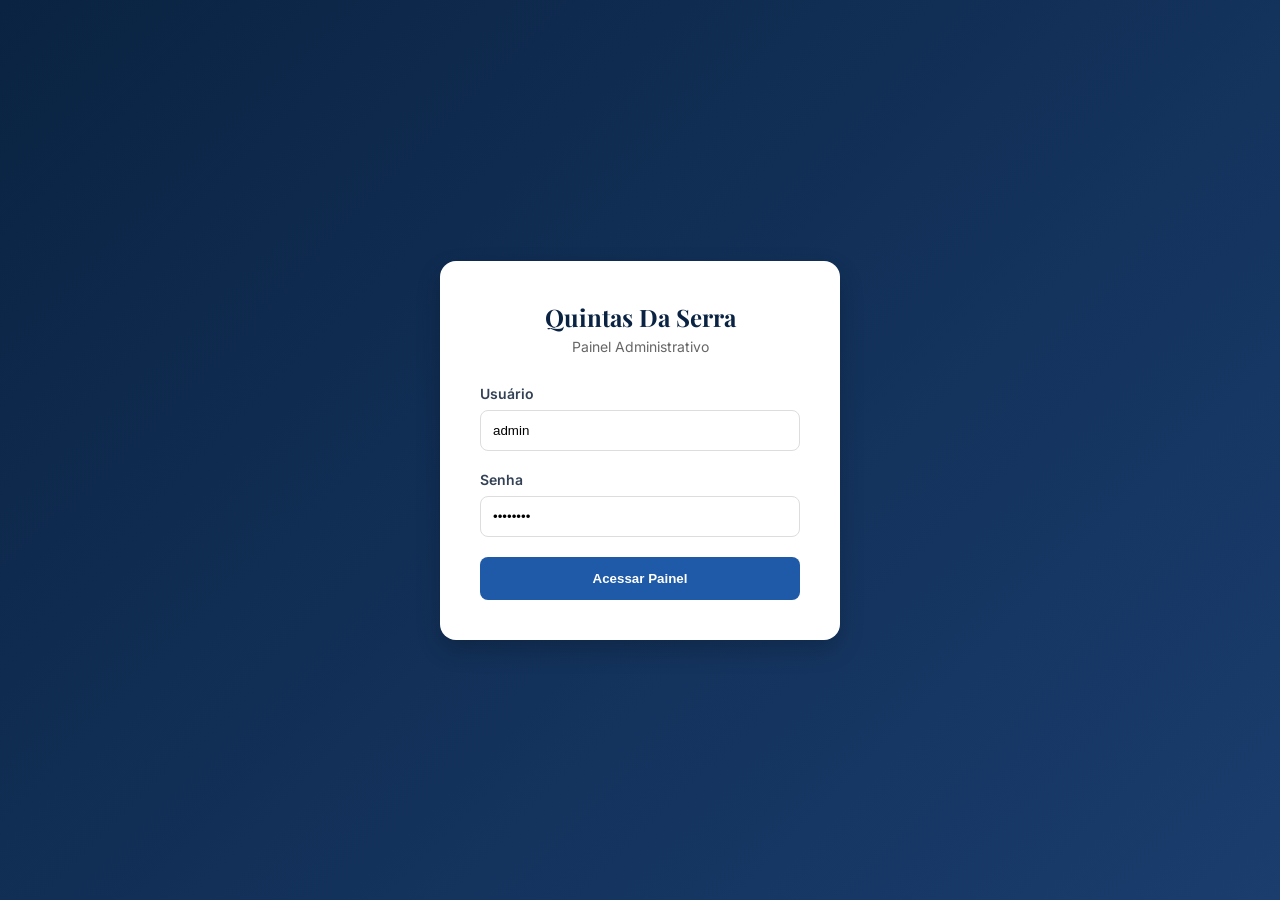
==== admin.html @ 4c4d6598 "Initial commit — Quintas Da Serra Website" ====
<!DOCTYPE html>
<html lang="pt-BR">
<head>
  <meta charset="UTF-8">
  <meta name="viewport" content="width=device-width, initial-scale=1.0">
  <title>Admin - Quintas Da Serra Macaé-RJ</title>
  <link rel="stylesheet" href="css/admin.css">
  <link href="https://fonts.googleapis.com/css2?family=Playfair+Display:wght@700&family=Inter:wght@400;500;600;700&display=swap" rel="stylesheet">
</head>
<body>

  <!-- LOGIN SECTION -->
  <section class="login-page" id="login-section">
    <div class="login-card">
      <div class="login-header">
        <div class="login-logo">Quintas Da Serra</div>
        <p style="color: #666; font-size: 14px; margin-top: 5px;">Painel Administrativo</p>
      </div>
      <form class="login-form" id="login-form">
        <div class="form-group">
          <label for="username">Usuário</label>
          <input type="text" id="username" required value="admin">
        </div>
        <div class="form-group">
          <label for="password">Senha</label>
          <input type="password" id="password" required value="admin123">
        </div>
        <button type="submit" class="login-btn">Acessar Painel</button>
      </form>
    </div>
  </section>

  <!-- DASHBOARD LAYOUT -->
  <div class="admin-layout" id="admin-layout">
    
    <!-- SIDEBAR -->
    <aside class="sidebar">
      <div class="sidebar-header">
        <div style="font-family: 'Playfair Display', serif; font-size: 20px;">Quintas Serra</div>
      </div>
      <nav class="sidebar-nav">
        <div class="nav-item active" data-view="dashboard">Dashboard</div>
        <div class="nav-item" data-view="properties">Imóveis</div>
        <div class="nav-item" data-view="settings">Configurar Site</div>
        <a href="index.html" class="nav-item">Visualizar Site</a>
      </nav>
      <div style="padding: 20px; border-top: 1px solid rgba(255,255,255,0.1);">
        <button id="logout-btn" style="background: none; border: none; color: rgba(255,255,255,0.6); cursor: pointer; font-size: 14px;">Sair do Sistema</button>
      </div>
    </aside>

    <!-- CONTENT -->
    <main class="main-content">
      <header class="main-header">
        <h2 id="view-title">Bem-vindo, Administrador</h2>
        <div style="font-size: 14px; color: var(--admin-text-light);">Logado em: Macaé-RJ</div>
      </header>

      <div class="view-container">
        
        <!-- DASHBOARD VIEW -->
        <div id="view-dashboard">
          <div class="stats-grid">
            <div class="stat-card">
              <div class="stat-label">Total de Imóveis</div>
              <div class="stat-value" id="stat-total">0</div>
            </div>
            <div class="stat-card">
              <div class="stat-label">Ativos no Site</div>
              <div class="stat-value" id="stat-active">0</div>
            </div>
            <div class="stat-card">
              <div class="stat-label">Lotes/Terrenos</div>
              <div class="stat-value" id="stat-lotes">0</div>
            </div>
            <div class="stat-card">
              <div class="stat-label">Casas Pronto</div>
              <div class="stat-value" id="stat-casas">0</div>
            </div>
          </div>
          
          <div class="content-card">
            <div class="card-header">
              <h3>Ações Rápidas</h3>
            </div>
            <div style="padding: 30px; display: flex; gap: 20px;">
              <button class="btn-save" id="add-prop-btn" style="background: var(--admin-primary);">+ Novo Imóvel</button>
              <button class="btn-save" onclick="document.querySelector('[data-view=settings]').click()" style="background: var(--admin-secondary);">Editar Cabeçalho</button>
              <button class="btn-save" onclick="DataManager.reset(); location.reload();" style="background: #666;">Resetar para Padrão</button>
            </div>
          </div>
        </div>

        <!-- PROPERTIES VIEW -->
        <div id="view-properties" style="display: none;">
          <div class="content-card">
            <div class="card-header">
              <h3>Lista de Imóveis</h3>
              <button class="btn-save" style="padding: 8px 15px; font-size: 13px;" id="add-prop-btn-2">+ Adicionar</button>
            </div>
            <div class="table-wrap">
              <table>
                <thead>
                  <tr>
                    <th>Imóvel / Localização</th>
                    <th>Tipo</th>
                    <th>Preço</th>
                    <th>Status</th>
                    <th>Ações</th>
                  </tr>
                </thead>
                <tbody id="prop-table-body">
                  <!-- JS Render -->
                </tbody>
              </table>
            </div>
          </div>
        </div>

        <!-- SETTINGS VIEW -->
        <div id="view-settings" style="display: none;">
          <form class="content-card" id="settings-form" style="padding: 30px;">
            <div class="settings-section">
              <h3>Conteúdo Principal (Landing Page)</h3>
              <div class="modal-grid">
                <div class="form-group">
                  <label class="form-label">Título Hero</label>
                  <input type="text" id="s-hero-title" class="form-input">
                </div>
                <div class="form-group">
                  <label class="form-label">Texto do Botão Hero</label>
                  <input type="text" id="s-hero-btn" class="form-input">
                </div>
                <div class="form-group full-width">
                  <label class="form-label">Subtítulo Hero</label>
                  <textarea id="s-hero-subtitle" class="form-input form-textarea" style="height: 60px;"></textarea>
                </div>
                <div class="form-group">
                  <label class="form-label">Título "Sobre"</label>
                  <input type="text" id="s-about-title" class="form-input">
                </div>
                <div class="form-group full-width">
                  <label class="form-label">Texto Principal "Sobre"</label>
                  <textarea id="s-about-text" class="form-input form-textarea"></textarea>
                </div>
                <div class="form-group full-width">
                  <label class="form-label">Frase de Missão (Destaque)</label>
                  <textarea id="s-mission" class="form-input form-textarea" style="height: 60px;"></textarea>
                </div>
              </div>
            </div>

            <div class="settings-section">
              <h3>Contatos e Redes Sociais</h3>
              <div class="modal-grid">
                <div class="form-group">
                  <label class="form-label">WhatsApp (Apenas números com DDD)</label>
                  <input type="text" id="s-whatsapp" class="form-input" placeholder="Ex: 5522999999999">
                </div>
                <div class="form-group">
                  <label class="form-label">Telefone de Exibição</label>
                  <input type="text" id="s-phone" class="form-input">
                </div>
                <div class="form-group">
                  <label class="form-label">E-mail de Contato</label>
                  <input type="email" id="s-email" class="form-input">
                </div>
                <div class="form-group">
                  <label class="form-label">Endereço Físico</label>
                  <input type="text" id="s-address" class="form-input">
                </div>
                <div class="form-group full-width">
                  <label class="form-label">Texto Rodapé (Footer)</label>
                  <input type="text" id="s-footer" class="form-input">
                </div>
              </div>
            </div>
            
            <button type="submit" class="btn-save">Salvar Todas as Alterações</button>
          </form>
        </div>

      </div>
    </main>
  </div>

  <!-- ADMIN PROPERTY MODAL -->
  <div class="admin-modal" id="prop-modal">
    <div class="modal-box">
      <h2 id="modal-title-admin" style="margin-bottom: 25px;">Editar Imóvel</h2>
      <form id="prop-form">
        <div class="modal-grid">
          <div class="form-group full-width">
            <label class="form-label">Título do Imóvel</label>
            <input type="text" id="p-title" class="form-input" required>
          </div>
          <div class="form-group">
            <label class="form-label">Tipo</label>
            <select id="p-type" class="form-input">
              <option value="lote">Lote / Terreno</option>
              <option value="casa">Casa / Sobrado</option>
            </select>
          </div>
          <div class="form-group">
            <label class="form-label">Preço (R$)</label>
            <input type="number" id="p-price" class="form-input" required>
          </div>
          <div class="form-group">
            <label class="form-label">Área (m²)</label>
            <input type="number" id="p-area" class="form-input" required>
          </div>
          <div class="form-group">
            <label class="form-label">Localização (Quadra/Lote)</label>
            <input type="text" id="p-location" class="form-input" required>
          </div>
          
          <!-- Casa Only Fields -->
          <div class="form-group house-only">
            <label class="form-label">Quartos</label>
            <input type="number" id="p-bedrooms" class="form-input">
          </div>
          <div class="form-group house-only">
            <label class="form-label">Banheiros</label>
            <input type="number" id="p-bathrooms" class="form-input">
          </div>
          <div class="form-group house-only">
            <label class="form-label">Vagas Garagem</label>
            <input type="number" id="p-garages" class="form-input">
          </div>

          <div class="form-group full-width">
            <label class="form-label">Descrição Detalhada</label>
            <textarea id="p-desc" class="form-input form-textarea" required></textarea>
          </div>
          <div class="form-group full-width">
            <label class="form-label">Características (separadas por vírgula)</label>
            <input type="text" id="p-features" class="form-input" placeholder="Piscina, Churrasqueira, Vista para Serra...">
          </div>

          <!-- Gallery and Video Support -->
          <div class="form-group full-width">
            <label class="form-label">URL do Vídeo (YouTube/Vimeo)</label>
            <input type="text" id="p-video" class="form-input" placeholder="https://www.youtube.com/watch?v=...">
          </div>

          <div class="form-group full-width">
            <label class="form-label" style="display: flex; justify-content: space-between; align-items: center;">
              Galeria de Imagens
              <span style="font-size: 11px; font-weight: normal; color: var(--admin-text-light);">Adicione URLs de imagens</span>
            </label>
            <div class="upload-container" style="border: 2px dashed var(--admin-text-light); border-radius: 8px; padding: 20px; text-align: center; background: #fafafa; transition: 0.3s; margin-bottom: 15px;">
              <input type="file" id="p-upload-image" multiple accept="image/*" style="display: none;">
              <label for="p-upload-image" style="cursor: pointer; display: block;">
                <div style="font-size: 24px; margin-bottom: 10px;">📤</div>
                <div style="font-weight: 600; color: var(--admin-sidebar);">Clique para fazer Upload</div>
                <div style="font-size: 12px; color: var(--admin-text-light);">Você pode selecionar várias imagens de uma vez</div>
              </label>
            </div>
            <div style="display: flex; gap: 10px; margin-bottom: 10px;">
              <input type="text" id="p-new-image" class="form-input" placeholder="Ou cole a URL de uma imagem...">
              <button type="button" id="add-image-btn" class="btn-save" style="padding: 8px 15px; background: var(--admin-secondary); flex-shrink: 0;">+</button>
            </div>
            <div id="admin-gallery-list" class="admin-gallery-list">
              <!-- JS Render -->
            </div>
          </div>
        </div>
        
        <div style="margin-top: 30px; display: flex; justify-content: flex-end; gap: 10px;">
          <button type="button" class="btn-cancel" id="cancel-prop-btn">Cancelar</button>
          <button type="submit" class="btn-save">Salvar Imóvel</button>
        </div>
      </form>
    </div>
  </div>

  <script src="js/data.js"></script>
  <script src="js/admin.js"></script>
  <script>
    // Link the second add button
    document.getElementById('add-prop-btn-2').addEventListener('click', () => {
      document.getElementById('add-prop-btn').click();
    });
  </script>
</body>
</html>
---- css/admin.css ----
:root {
  --admin-sidebar: #0a2342;
  --admin-bg: #f4f7fa;
  --admin-header: #ffffff;
  --admin-primary: #1e5aa8;
  --admin-secondary: #c9a84c;
  --admin-success: #1a6b3c;
  --admin-danger: #8b1a1a;
  --admin-warning: #d97706;
  --admin-text: #334155;
  --admin-text-light: #94a3b8;
  --shadow: 0 1px 3px rgba(0,0,0,0.1);
  --radius: 8px;
}

* { box-sizing: border-box; margin: 0; padding: 0; }
body { font-family: 'Inter', sans-serif; background: var(--admin-bg); color: var(--admin-text); }

/* --- Login Page --- */
.login-page {
  height: 100vh; display: flex; align-items: center; justify-content: center;
  background: linear-gradient(135deg, var(--admin-sidebar), #1a3d6e);
}
.login-card {
  background: white; padding: 40px; border-radius: 16px; width: 100%; max-width: 400px;
  box-shadow: 0 10px 25px rgba(0,0,0,0.2);
}
.login-header { text-align: center; margin-bottom: 30px; }
.login-logo { font-family: 'Playfair Display', serif; font-size: 24px; font-weight: 700; color: var(--admin-sidebar); }
.login-form .form-group { margin-bottom: 20px; }
.login-form label { display: block; font-size: 14px; font-weight: 600; margin-bottom: 8px; }
.login-form input {
  width: 100%; padding: 12px; border: 1px solid #ddd; border-radius: var(--radius); outline: none;
}
.login-btn {
  width: 100%; padding: 14px; background: var(--admin-primary); color: white; border: none;
  border-radius: var(--radius); font-weight: 700; cursor: pointer;
}

/* --- Dashboard --- */
.admin-layout { display: none; height: 100vh; grid-template-columns: 260px 1fr; }
.admin-layout.active { display: grid; }

.sidebar {
  background: var(--admin-sidebar); color: white; display: flex; flex-direction: column;
}
.sidebar-header { padding: 30px 20px; border-bottom: 1px solid rgba(255,255,255,0.1); }
.sidebar-nav { flex: 1; padding: 20px 0; }
.nav-item {
  padding: 12px 25px; color: rgba(255,255,255,0.7); text-decoration: none; display: flex; align-items: center; gap: 12px;
  transition: all 0.3s; cursor: pointer;
}
.nav-item:hover, .nav-item.active { background: rgba(255,255,255,0.1); color: white; }

.main-content { overflow-y: auto; display: flex; flex-direction: column; }
.main-header {
  background: white; padding: 15px 30px; display: flex; justify-content: space-between; align-items: center;
  box-shadow: var(--shadow);
}
.view-container { padding: 30px; }

/* --- Cards & Stats --- */
.stats-grid { display: grid; grid-template-columns: repeat(4, 1fr); gap: 20px; margin-bottom: 30px; }
.stat-card { background: white; padding: 20px; border-radius: var(--radius); box-shadow: var(--shadow); }
.stat-label { font-size: 12px; font-weight: 600; color: var(--admin-text-light); text-transform: uppercase; }
.stat-value { font-size: 24px; font-weight: 700; margin-top: 5px; }

/* --- Table --- */
.content-card { background: white; border-radius: var(--radius); box-shadow: var(--shadow); overflow: hidden; }
.card-header { padding: 20px; border-bottom: 1px solid #eee; display: flex; justify-content: space-between; align-items: center; }
.table-wrap { overflow-x: auto; }
table { width: 100%; border-collapse: collapse; }
th { text-align: left; background: #fafafa; padding: 15px; font-size: 13px; font-weight: 600; color: var(--admin-text-light); }
td { padding: 15px; border-bottom: 1px solid #eee; font-size: 14px; }
.status-pill { padding: 4px 10px; border-radius: 20px; font-size: 11px; font-weight: 700; }
.status-active { background: #e6f6ec; color: #1a6b3c; }
.status-inactive { background: #fbeaea; color: #8b1a1a; }

/* --- Actions --- */
.actions { display: flex; gap: 8px; }
.btn-icon { width: 32px; height: 32px; border-radius: 6px; border: none; display: flex; align-items: center; justify-content: center; cursor: pointer; transition: 0.2s; }
.btn-edit { background: #def2ff; color: var(--admin-primary); }
.btn-delete { background: #fbeaea; color: var(--admin-danger); }

/* --- Modal --- */
.admin-modal { display: none; position: fixed; inset: 0; background: rgba(0,0,0,0.5); z-index: 1000; align-items: center; justify-content: center; padding: 20px; }
.admin-modal.active { display: flex; }
.modal-box { background: white; padding: 30px; border-radius: 12px; width: 100%; max-width: 800px; max-height: 90vh; overflow-y: auto; }
.modal-grid { display: grid; grid-template-columns: 1fr 1fr; gap: 20px; }
.full-width { grid-column: span 2; }

/* --- Form --- */
.form-label { display: block; font-size: 13px; font-weight: 600; margin-bottom: 6px; }
.form-input { width: 100%; padding: 10px; border: 1px solid #ddd; border-radius: 6px; font-size: 14px; outline: none; }
.form-textarea { height: 100px; resize: none; }

.btn-save { background: var(--admin-primary); color: white; padding: 12px 25px; border: none; border-radius: 6px; font-weight: 600; cursor: pointer; }
.btn-cancel { background: #eee; padding: 12px 25px; border: none; border-radius: 6px; cursor: pointer; }

/* --- Image Upload Preview --- */
.image-preview-admin { width: 100px; height: 100px; border: 2px dashed #ddd; border-radius: 8px; display: flex; align-items: center; justify-content: center; overflow: hidden; margin-top: 10px; }
.image-preview-admin img { width: 100%; height: 100%; object-fit: cover; }

.admin-gallery-list {
  display: flex; gap: 8px; flex-wrap: wrap; margin-top: 10px;
}
.upload-container:hover {
  border-color: var(--admin-primary) !important;
  background: #f0f7ff !important;
}
.gallery-item-admin {
  position: relative; width: 80px; height: 80px; border-radius: 6px; overflow: hidden; background: #eee;
}
.gallery-item-admin img { width: 100%; height: 100%; object-fit: cover; }
.gallery-item-remove {
  position: absolute; top: 2px; right: 2px; height: 20px; width: 20px; border-radius: 50%;
  background: var(--admin-danger); color: white; border: none; font-size: 10px; cursor: pointer;
  display: flex; align-items: center; justify-content: center; opacity: 0.8;
}
.gallery-item-remove:hover { opacity: 1; transform: scale(1.1); }

/* --- Site Settings Form --- */
.settings-section { margin-bottom: 40px; }
.settings-section h3 { margin-bottom: 20px; padding-bottom: 10px; border-bottom: 2px solid var(--admin-primary); display: inline-block; }
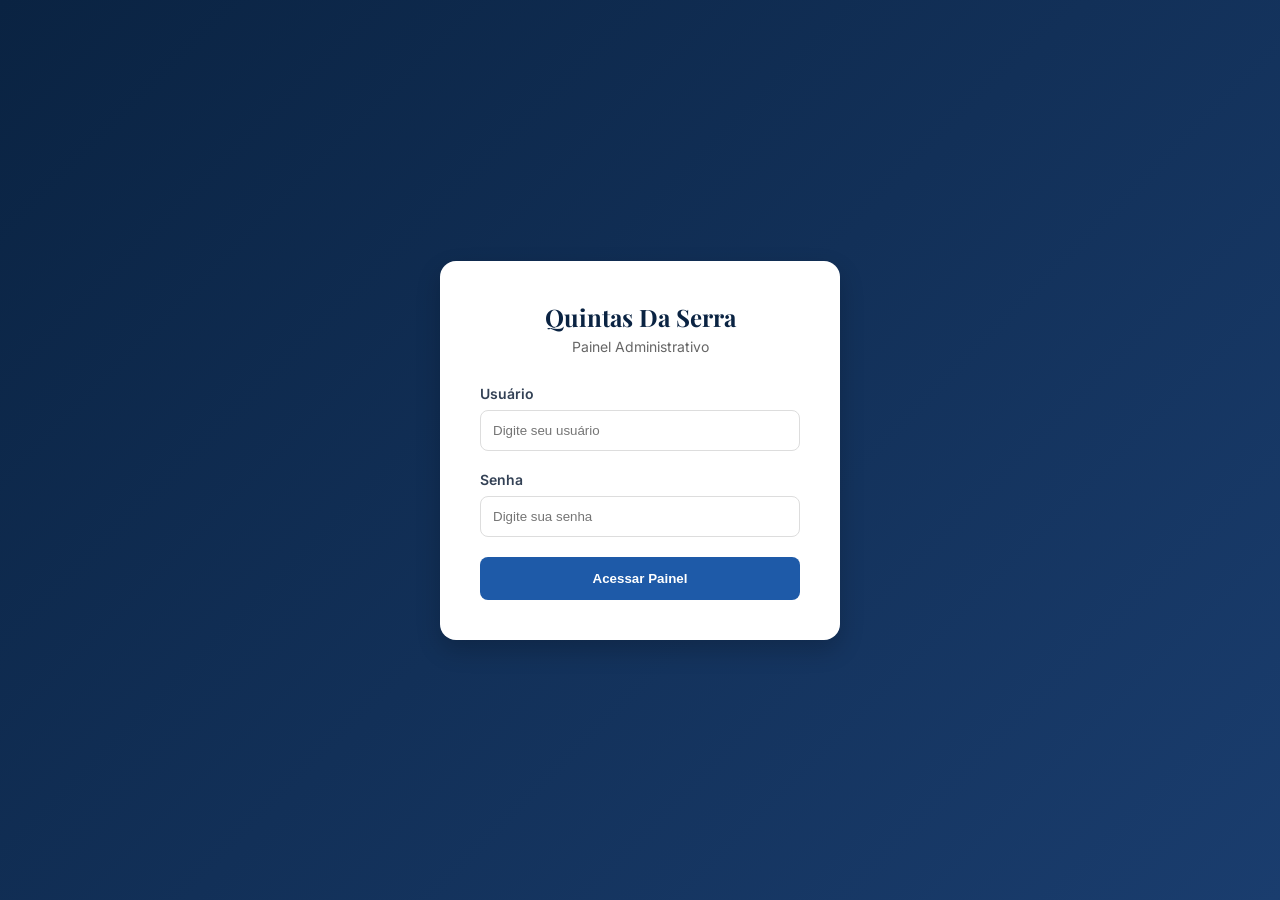
==== commit 031292b8: "Fix login autocomplete and replace browser confirm with custom delete modal (v3.1)" ====
--- a/admin.html
+++ b/admin.html
@@ -16,14 +16,14 @@
         <div class="login-logo">Quintas Da Serra</div>
         <p style="color: #666; font-size: 14px; margin-top: 5px;">Painel Administrativo</p>
       </div>
-      <form class="login-form" id="login-form">
+      <form class="login-form" id="login-form" autocomplete="off">
         <div class="form-group">
           <label for="username">Usuário</label>
-          <input type="text" id="username" required value="admin">
+          <input type="text" id="username" required autocomplete="off" placeholder="Digite seu usuário">
         </div>
         <div class="form-group">
           <label for="password">Senha</label>
-          <input type="password" id="password" required value="admin123">
+          <input type="password" id="password" required autocomplete="new-password" placeholder="Digite sua senha">
         </div>
         <button type="submit" class="login-btn">Acessar Painel</button>
       </form>
@@ -41,6 +41,7 @@
       <nav class="sidebar-nav">
         <div class="nav-item active" data-view="dashboard">Dashboard</div>
         <div class="nav-item" data-view="properties">Imóveis</div>
+        <div class="nav-item" data-view="leads">Leads / Contatos</div>
         <div class="nav-item" data-view="settings">Configurar Site</div>
         <a href="index.html" class="nav-item">Visualizar Site</a>
       </nav>
@@ -79,6 +80,17 @@
             </div>
           </div>
           
+          <div class="dashboard-grid" style="margin-top: 20px;">
+            <div class="stat-card" style="border-left: 4px solid #25d366;">
+              <div class="stat-value" id="stat-leads-new">0</div>
+              <div class="stat-label">Novos Leads</div>
+            </div>
+            <div class="stat-card">
+              <div class="stat-value" id="stat-leads-total">0</div>
+              <div class="stat-label">Total de Contatos</div>
+            </div>
+          </div>
+
           <div class="content-card">
             <div class="card-header">
               <h3>Ações Rápidas</h3>
@@ -98,20 +110,27 @@
               <h3>Lista de Imóveis</h3>
               <button class="btn-save" style="padding: 8px 15px; font-size: 13px;" id="add-prop-btn-2">+ Adicionar</button>
             </div>
-            <div class="table-wrap">
-              <table>
-                <thead>
-                  <tr>
-                    <th>Imóvel / Localização</th>
-                    <th>Tipo</th>
-                    <th>Preço</th>
-                    <th>Status</th>
-                    <th>Ações</th>
-                  </tr>
-                </thead>
-                <tbody id="prop-table-body">
-                  <!-- JS Render -->
-                </tbody>
+            <div class="table-container">
+                <table id="properties-table">
+                  <thead><tr><th>Imóvel</th><th>Tipo</th><th>Preço</th><th>Stats</th><th>Ações</th></tr></thead>
+                  <tbody id="properties-list"></tbody>
+                </table>
+              </div>
+          </div>
+        </div>
+
+        <!-- LEADS VIEW -->
+        <div class="admin-view" id="view-leads" style="display: none;">
+          <div class="view-header">
+            <h3>Gestão de Leads / CRM</h3>
+            <p style="font-size: 0.9rem; color: var(--admin-text-light);">Acompanhe os contatos realizados pelo site e gerencie o status de cada um.</p>
+          </div>
+          
+          <div class="dashboard-section" style="margin-top: 0;">
+            <div class="table-container">
+              <table id="leads-table">
+                <thead><tr><th>Data</th><th>Cliente</th><th>Contato</th><th>Assunto</th><th>Status</th><th>Ações</th></tr></thead>
+                <tbody id="leads-list"></tbody>
               </table>
             </div>
           </div>
@@ -176,6 +195,24 @@
               </div>
             </div>
             
+            <div class="settings-section">
+              <h3>Slider do Hero (Carrossel de Fundo)</h3>
+              <p style="font-size: 0.9rem; color: var(--admin-text-light); margin-bottom: 15px;">Adicione ou remova imagens que aparecem no fundo da página inicial.</p>
+              
+              <div class="upload-container" style="border: 2px dashed #ddd; padding: 20px; border-radius: 8px; text-align: center; margin-bottom: 15px;">
+                <input type="file" id="hero-upload" multiple accept="image/*" style="display: none;">
+                <label for="hero-upload" style="cursor: pointer; display: block;">
+                  <span style="font-size: 24px;">🖼️</span><br>
+                  <strong>Enviar Nova Imagem para o Hero</strong><br>
+                  <small>Clique aqui para selecionar arquivos</small>
+                </label>
+              </div>
+              
+              <div id="admin-hero-list" class="admin-gallery-list">
+                <!-- JS Render -->
+              </div>
+            </div>
+
             <button type="submit" class="btn-save">Salvar Todas as Alterações</button>
           </form>
         </div>
@@ -274,8 +311,34 @@
     </div>
   </div>
 
+  <!-- LEAD VIEW MODAL -->
+  <div class="admin-modal" id="lead-modal">
+    <div class="modal-box" style="max-width: 600px;">
+      <h2 style="margin-bottom: 20px; border-bottom: 2px solid var(--admin-primary); padding-bottom: 10px;">Detalhes do Lead</h2>
+      <div id="lead-details-content">
+        <!-- JS Render -->
+      </div>
+      <div style="margin-top: 30px; display: flex; gap: 15px; justify-content: flex-end;">
+        <button class="btn-cancel" id="btn-close-lead-modal">Fechar</button>
+        <button class="btn-save" id="btn-modal-wa" style="background: #25d366;">Responder no WhatsApp</button>
+      </div>
+    </div>
+  </div>
+
+  <!-- DELETE CONFIRMATION MODAL -->
+  <div class="admin-modal" id="delete-confirm-modal">
+    <div class="modal-box" style="max-width: 400px; text-align: center;">
+      <h2 style="margin-bottom: 15px; color: #8b1a1a;">Excluir Lead</h2>
+      <p style="margin-bottom: 25px; color: #666;">Tem certeza que deseja excluir este contato permanentemente?</p>
+      <div style="display: flex; gap: 15px; justify-content: center;">
+        <button class="btn-cancel" id="btn-cancel-delete">Cancelar</button>
+        <button class="btn-save" id="btn-confirm-delete" style="background: #8b1a1a;">Sim, Excluir</button>
+      </div>
+    </div>
+  </div>
+
   <script src="js/data.js"></script>
-  <script src="js/admin.js"></script>
+  <script src="js/admin.js?v=3.1"></script>
   <script>
     // Link the second add button
     document.getElementById('add-prop-btn-2').addEventListener('click', () => {
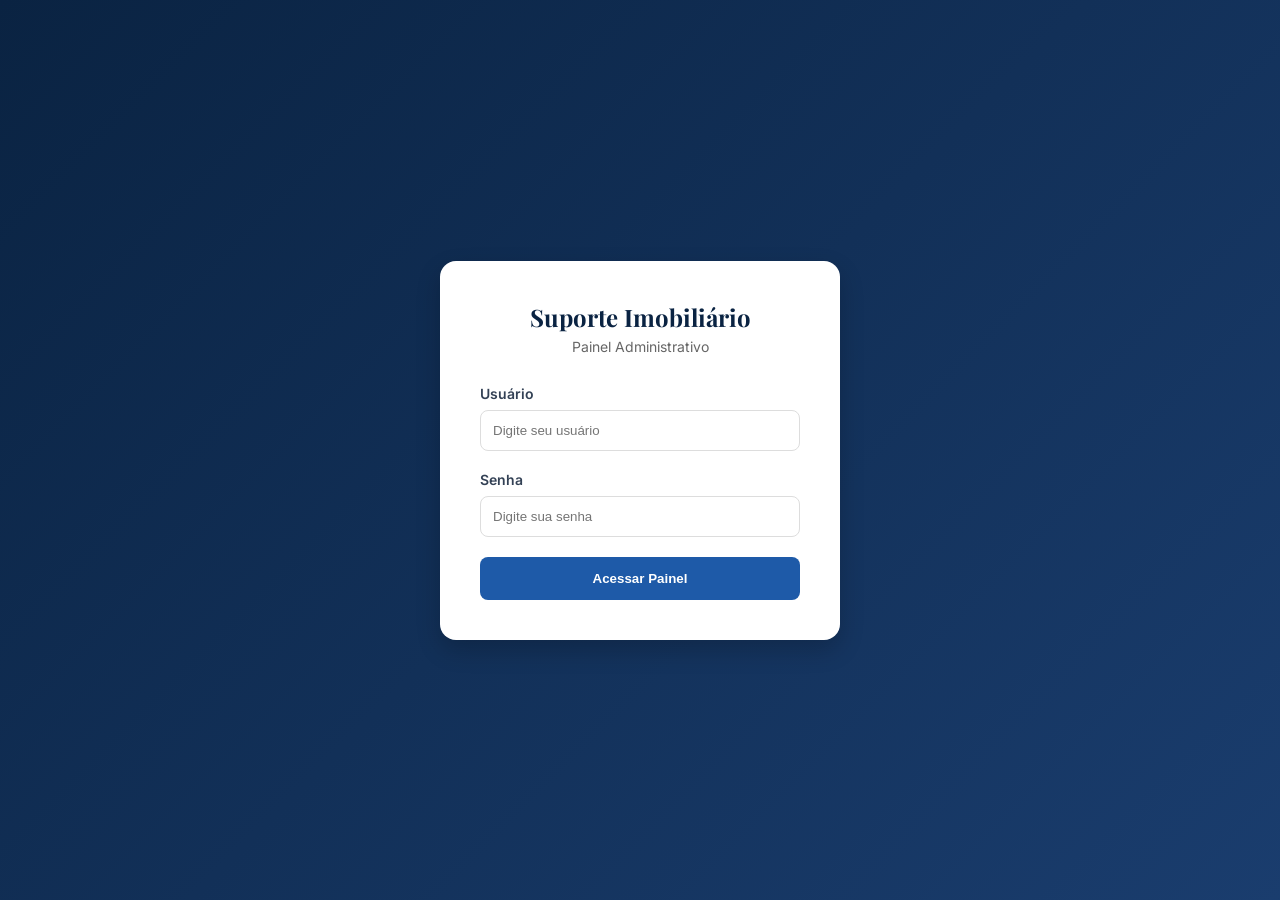
==== commit ecf9e7f0: "Rename project to Suporte Imobiliário in Admin and metadata" ====
--- a/admin.html
+++ b/admin.html
@@ -1,19 +1,23 @@
 <!DOCTYPE html>
 <html lang="pt-BR">
+
 <head>
   <meta charset="UTF-8">
   <meta name="viewport" content="width=device-width, initial-scale=1.0">
-  <title>Admin - Quintas Da Serra Macaé-RJ</title>
+  <title>Admin - Suporte Imobiliário</title>
   <link rel="stylesheet" href="css/admin.css">
-  <link href="https://fonts.googleapis.com/css2?family=Playfair+Display:wght@700&family=Inter:wght@400;500;600;700&display=swap" rel="stylesheet">
+  <link
+    href="https://fonts.googleapis.com/css2?family=Playfair+Display:wght@700&family=Inter:wght@400;500;600;700&display=swap"
+    rel="stylesheet">
 </head>
+
 <body>
 
   <!-- LOGIN SECTION -->
   <section class="login-page" id="login-section">
     <div class="login-card">
       <div class="login-header">
-        <div class="login-logo">Quintas Da Serra</div>
+        <div class="login-logo">Suporte Imobiliário</div>
         <p style="color: #666; font-size: 14px; margin-top: 5px;">Painel Administrativo</p>
       </div>
       <form class="login-form" id="login-form" autocomplete="off">
@@ -32,11 +36,11 @@
 
   <!-- DASHBOARD LAYOUT -->
   <div class="admin-layout" id="admin-layout">
-    
+
     <!-- SIDEBAR -->
     <aside class="sidebar">
       <div class="sidebar-header">
-        <div style="font-family: 'Playfair Display', serif; font-size: 20px;">Quintas Serra</div>
+        <div style="font-family: 'Playfair Display', serif; font-size: 20px;">Suporte Imobiliário</div>
       </div>
       <nav class="sidebar-nav">
         <div class="nav-item active" data-view="dashboard">Dashboard</div>
@@ -46,7 +50,9 @@
         <a href="index.html" class="nav-item">Visualizar Site</a>
       </nav>
       <div style="padding: 20px; border-top: 1px solid rgba(255,255,255,0.1);">
-        <button id="logout-btn" style="background: none; border: none; color: rgba(255,255,255,0.6); cursor: pointer; font-size: 14px;">Sair do Sistema</button>
+        <button id="logout-btn"
+          style="background: none; border: none; color: rgba(255,255,255,0.6); cursor: pointer; font-size: 14px;">Sair
+          do Sistema</button>
       </div>
     </aside>
 
@@ -58,7 +64,7 @@
       </header>
 
       <div class="view-container">
-        
+
         <!-- DASHBOARD VIEW -->
         <div id="view-dashboard">
           <div class="stats-grid">
@@ -79,7 +85,7 @@
               <div class="stat-value" id="stat-casas">0</div>
             </div>
           </div>
-          
+
           <div class="dashboard-grid" style="margin-top: 20px;">
             <div class="stat-card" style="border-left: 4px solid #25d366;">
               <div class="stat-value" id="stat-leads-new">0</div>
@@ -95,10 +101,34 @@
             <div class="card-header">
               <h3>Ações Rápidas</h3>
             </div>
-            <div style="padding: 30px; display: flex; gap: 20px;">
-              <button class="btn-save" id="add-prop-btn" style="background: var(--admin-primary);">+ Novo Imóvel</button>
-              <button class="btn-save" onclick="document.querySelector('[data-view=settings]').click()" style="background: var(--admin-secondary);">Editar Cabeçalho</button>
-              <button class="btn-save" onclick="DataManager.reset(); location.reload();" style="background: #666;">Resetar para Padrão</button>
+            <div style="padding: 30px; display: flex; gap: 20px; flex-wrap: wrap;">
+              <button class="btn-save" id="add-prop-btn" style="background: var(--admin-primary);">+ Novo
+                Imóvel</button>
+              <button class="btn-save" onclick="document.querySelector('[data-view=settings]').click()"
+                style="background: var(--admin-secondary);">Editar Cabeçalho</button>
+              <button class="btn-save" onclick="DataManager.reset(); location.reload();"
+                style="background: #666;">Resetar para Padrão</button>
+            </div>
+          </div>
+
+          <div class="content-card" style="margin-top: 20px;">
+            <div class="card-header">
+              <h3>Sincronização e Backup (Computador / Celular)</h3>
+            </div>
+            <div style="padding: 30px;">
+              <p style="color: #475569; font-size: 14px; margin-bottom: 20px; line-height: 1.6;">
+                Use as ferramentas abaixo para sincronizar seus imóveis e configurações entre o computador e o celular,
+                ou gerar o arquivo Javascript para salvar definitivamente no seu projeto local.
+              </p>
+              <div style="display: flex; gap: 15px; flex-wrap: wrap;">
+                <button class="btn-save" id="btn-export-json" style="background: var(--admin-primary);">📤 Exportar
+                  Backup (JSON)</button>
+                <button class="btn-save" id="btn-import-json-trigger" style="background: var(--admin-success);">📥
+                  Importar Backup (JSON)</button>
+                <input type="file" id="import-json-file" accept=".json" style="display: none;">
+                <button class="btn-save" id="btn-export-code" style="background: var(--admin-secondary);">💾 Exportar
+                  Código data.js</button>
+              </div>
             </div>
           </div>
         </div>
@@ -108,14 +138,23 @@
           <div class="content-card">
             <div class="card-header">
               <h3>Lista de Imóveis</h3>
-              <button class="btn-save" style="padding: 8px 15px; font-size: 13px;" id="add-prop-btn-2">+ Adicionar</button>
+              <button class="btn-save" style="padding: 8px 15px; font-size: 13px;" id="add-prop-btn-2">+
+                Adicionar</button>
             </div>
             <div class="table-container">
-                <table id="properties-table">
-                  <thead><tr><th>Imóvel</th><th>Tipo</th><th>Preço</th><th>Stats</th><th>Ações</th></tr></thead>
-                  <tbody id="properties-list"></tbody>
-                </table>
-              </div>
+              <table id="properties-table">
+                <thead>
+                  <tr>
+                    <th>Imóvel</th>
+                    <th>Tipo</th>
+                    <th>Preço</th>
+                    <th>Stats</th>
+                    <th>Ações</th>
+                  </tr>
+                </thead>
+                <tbody id="properties-list"></tbody>
+              </table>
+            </div>
           </div>
         </div>
 
@@ -123,13 +162,23 @@
         <div class="admin-view" id="view-leads" style="display: none;">
           <div class="view-header">
             <h3>Gestão de Leads / CRM</h3>
-            <p style="font-size: 0.9rem; color: var(--admin-text-light);">Acompanhe os contatos realizados pelo site e gerencie o status de cada um.</p>
-          </div>
-          
+            <p style="font-size: 0.9rem; color: var(--admin-text-light);">Acompanhe os contatos realizados pelo site e
+              gerencie o status de cada um.</p>
+          </div>
+
           <div class="dashboard-section" style="margin-top: 0;">
             <div class="table-container">
               <table id="leads-table">
-                <thead><tr><th>Data</th><th>Cliente</th><th>Contato</th><th>Assunto</th><th>Status</th><th>Ações</th></tr></thead>
+                <thead>
+                  <tr>
+                    <th>Data</th>
+                    <th>Cliente</th>
+                    <th>Contato</th>
+                    <th>Assunto</th>
+                    <th>Status</th>
+                    <th>Ações</th>
+                  </tr>
+                </thead>
                 <tbody id="leads-list"></tbody>
               </table>
             </div>
@@ -194,12 +243,14 @@
                 </div>
               </div>
             </div>
-            
+
             <div class="settings-section">
               <h3>Slider do Hero (Carrossel de Fundo)</h3>
-              <p style="font-size: 0.9rem; color: var(--admin-text-light); margin-bottom: 15px;">Adicione ou remova imagens que aparecem no fundo da página inicial.</p>
-              
-              <div class="upload-container" style="border: 2px dashed #ddd; padding: 20px; border-radius: 8px; text-align: center; margin-bottom: 15px;">
+              <p style="font-size: 0.9rem; color: var(--admin-text-light); margin-bottom: 15px;">Adicione ou remova
+                imagens que aparecem no fundo da página inicial.</p>
+
+              <div class="upload-container"
+                style="border: 2px dashed #ddd; padding: 20px; border-radius: 8px; text-align: center; margin-bottom: 15px;">
                 <input type="file" id="hero-upload" multiple accept="image/*" style="display: none;">
                 <label for="hero-upload" style="cursor: pointer; display: block;">
                   <span style="font-size: 24px;">🖼️</span><br>
@@ -207,8 +258,28 @@
                   <small>Clique aqui para selecionar arquivos</small>
                 </label>
               </div>
-              
+
               <div id="admin-hero-list" class="admin-gallery-list">
+                <!-- JS Render -->
+              </div>
+            </div>
+
+            <div class="settings-section">
+              <h3>Galeria da Seção "Sobre Nós" (Carrossel Rotativo)</h3>
+              <p style="font-size: 0.9rem; color: var(--admin-text-light); margin-bottom: 15px;">Adicione ou remova
+                imagens para a seção "Sobre Nós" (rotativas automaticamente).</p>
+
+              <div class="upload-container"
+                style="border: 2px dashed #ddd; padding: 20px; border-radius: 8px; text-align: center; margin-bottom: 15px;">
+                <input type="file" id="about-upload" multiple accept="image/*" style="display: none;">
+                <label for="about-upload" style="cursor: pointer; display: block;">
+                  <span style="font-size: 24px;">🖼️</span><br>
+                  <strong>Enviar Nova Imagem para o "Sobre"</strong><br>
+                  <small>Clique aqui para selecionar arquivos</small>
+                </label>
+              </div>
+
+              <div id="admin-about-list" class="admin-gallery-list">
                 <!-- JS Render -->
               </div>
             </div>
@@ -250,7 +321,7 @@
             <label class="form-label">Localização (Quadra/Lote)</label>
             <input type="text" id="p-location" class="form-input" required>
           </div>
-          
+
           <!-- Casa Only Fields -->
           <div class="form-group house-only">
             <label class="form-label">Quartos</label>
@@ -271,7 +342,8 @@
           </div>
           <div class="form-group full-width">
             <label class="form-label">Características (separadas por vírgula)</label>
-            <input type="text" id="p-features" class="form-input" placeholder="Piscina, Churrasqueira, Vista para Serra...">
+            <input type="text" id="p-features" class="form-input"
+              placeholder="Piscina, Churrasqueira, Vista para Serra...">
           </div>
 
           <!-- Gallery and Video Support -->
@@ -283,26 +355,30 @@
           <div class="form-group full-width">
             <label class="form-label" style="display: flex; justify-content: space-between; align-items: center;">
               Galeria de Imagens
-              <span style="font-size: 11px; font-weight: normal; color: var(--admin-text-light);">Adicione URLs de imagens</span>
+              <span style="font-size: 11px; font-weight: normal; color: var(--admin-text-light);">Adicione URLs de
+                imagens</span>
             </label>
-            <div class="upload-container" style="border: 2px dashed var(--admin-text-light); border-radius: 8px; padding: 20px; text-align: center; background: #fafafa; transition: 0.3s; margin-bottom: 15px;">
+            <div class="upload-container"
+              style="border: 2px dashed var(--admin-text-light); border-radius: 8px; padding: 20px; text-align: center; background: #fafafa; transition: 0.3s; margin-bottom: 15px;">
               <input type="file" id="p-upload-image" multiple accept="image/*" style="display: none;">
               <label for="p-upload-image" style="cursor: pointer; display: block;">
                 <div style="font-size: 24px; margin-bottom: 10px;">📤</div>
                 <div style="font-weight: 600; color: var(--admin-sidebar);">Clique para fazer Upload</div>
-                <div style="font-size: 12px; color: var(--admin-text-light);">Você pode selecionar várias imagens de uma vez</div>
+                <div style="font-size: 12px; color: var(--admin-text-light);">Você pode selecionar várias imagens de uma
+                  vez</div>
               </label>
             </div>
             <div style="display: flex; gap: 10px; margin-bottom: 10px;">
               <input type="text" id="p-new-image" class="form-input" placeholder="Ou cole a URL de uma imagem...">
-              <button type="button" id="add-image-btn" class="btn-save" style="padding: 8px 15px; background: var(--admin-secondary); flex-shrink: 0;">+</button>
+              <button type="button" id="add-image-btn" class="btn-save"
+                style="padding: 8px 15px; background: var(--admin-secondary); flex-shrink: 0;">+</button>
             </div>
             <div id="admin-gallery-list" class="admin-gallery-list">
               <!-- JS Render -->
             </div>
           </div>
         </div>
-        
+
         <div style="margin-top: 30px; display: flex; justify-content: flex-end; gap: 10px;">
           <button type="button" class="btn-cancel" id="cancel-prop-btn">Cancelar</button>
           <button type="submit" class="btn-save">Salvar Imóvel</button>
@@ -314,7 +390,8 @@
   <!-- LEAD VIEW MODAL -->
   <div class="admin-modal" id="lead-modal">
     <div class="modal-box" style="max-width: 600px;">
-      <h2 style="margin-bottom: 20px; border-bottom: 2px solid var(--admin-primary); padding-bottom: 10px;">Detalhes do Lead</h2>
+      <h2 style="margin-bottom: 20px; border-bottom: 2px solid var(--admin-primary); padding-bottom: 10px;">Detalhes do
+        Lead</h2>
       <div id="lead-details-content">
         <!-- JS Render -->
       </div>
@@ -333,6 +410,26 @@
       <div style="display: flex; gap: 15px; justify-content: center;">
         <button class="btn-cancel" id="btn-cancel-delete">Cancelar</button>
         <button class="btn-save" id="btn-confirm-delete" style="background: #8b1a1a;">Sim, Excluir</button>
+      </div>
+    </div>
+  </div>
+
+  <!-- EXPORT CODE MODAL -->
+  <div class="admin-modal" id="code-modal">
+    <div class="modal-box" style="max-width: 800px;">
+      <h2 style="margin-bottom: 15px; border-bottom: 2px solid var(--admin-secondary); padding-bottom: 10px;">Código
+        data.js Gerado</h2>
+      <p style="font-size: 13px; color: #666; margin-bottom: 15px;">
+        Substitua o conteúdo do seu arquivo local <code>js/data.js</code> com o código abaixo ou baixe o arquivo para
+        tornar suas alterações permanentes no site.
+      </p>
+      <textarea id="code-export-textarea" readonly
+        style="width: 100%; height: 350px; font-family: monospace; font-size: 12px; padding: 15px; border: 1px solid #ddd; border-radius: 6px; resize: none; background: #fafafa; margin-bottom: 20px; white-space: pre; overflow: auto;"></textarea>
+      <div style="display: flex; gap: 15px; justify-content: flex-end; flex-wrap: wrap;">
+        <button class="btn-cancel" id="btn-close-code-modal">Fechar</button>
+        <button class="btn-save" id="btn-copy-code" style="background: var(--admin-primary);">Copiar Código</button>
+        <button class="btn-save" id="btn-download-code-file" style="background: var(--admin-secondary);">Baixar Arquivo
+          data.js</button>
       </div>
     </div>
   </div>
@@ -346,4 +443,5 @@
     });
   </script>
 </body>
-</html>
+
+</html>
--- a/css/admin.css
+++ b/css/admin.css
@@ -68,7 +68,7 @@
 /* --- Table --- */
 .content-card { background: white; border-radius: var(--radius); box-shadow: var(--shadow); overflow: hidden; }
 .card-header { padding: 20px; border-bottom: 1px solid #eee; display: flex; justify-content: space-between; align-items: center; }
-.table-wrap { overflow-x: auto; }
+.table-container { overflow-x: auto; -webkit-overflow-scrolling: touch; }
 table { width: 100%; border-collapse: collapse; }
 th { text-align: left; background: #fafafa; padding: 15px; font-size: 13px; font-weight: 600; color: var(--admin-text-light); }
 td { padding: 15px; border-bottom: 1px solid #eee; font-size: 14px; }
@@ -122,3 +122,22 @@
 /* --- Site Settings Form --- */
 .settings-section { margin-bottom: 40px; }
 .settings-section h3 { margin-bottom: 20px; padding-bottom: 10px; border-bottom: 2px solid var(--admin-primary); display: inline-block; }
+
+/* --- RESPONSIVE --- */
+@media (max-width: 768px) {
+  .admin-layout.active { grid-template-columns: 1fr; grid-template-rows: auto 1fr; }
+  .sidebar { flex-direction: row; flex-wrap: nowrap; overflow-x: auto; }
+  .sidebar-header { padding: 15px; border-bottom: none; border-right: 1px solid rgba(255,255,255,0.1); display: flex; align-items: center; }
+  .sidebar-nav { display: flex; flex-direction: row; padding: 0; align-items: center; flex: 1; margin: 0; }
+  .nav-item { padding: 12px 15px; white-space: nowrap; }
+  
+  .stats-grid { grid-template-columns: 1fr 1fr; }
+  .modal-grid { grid-template-columns: 1fr; }
+  .full-width { grid-column: span 1; }
+  .view-container { padding: 15px; }
+  .main-header { flex-direction: column; gap: 10px; text-align: center; }
+}
+
+@media (max-width: 480px) {
+  .stats-grid { grid-template-columns: 1fr; }
+}
